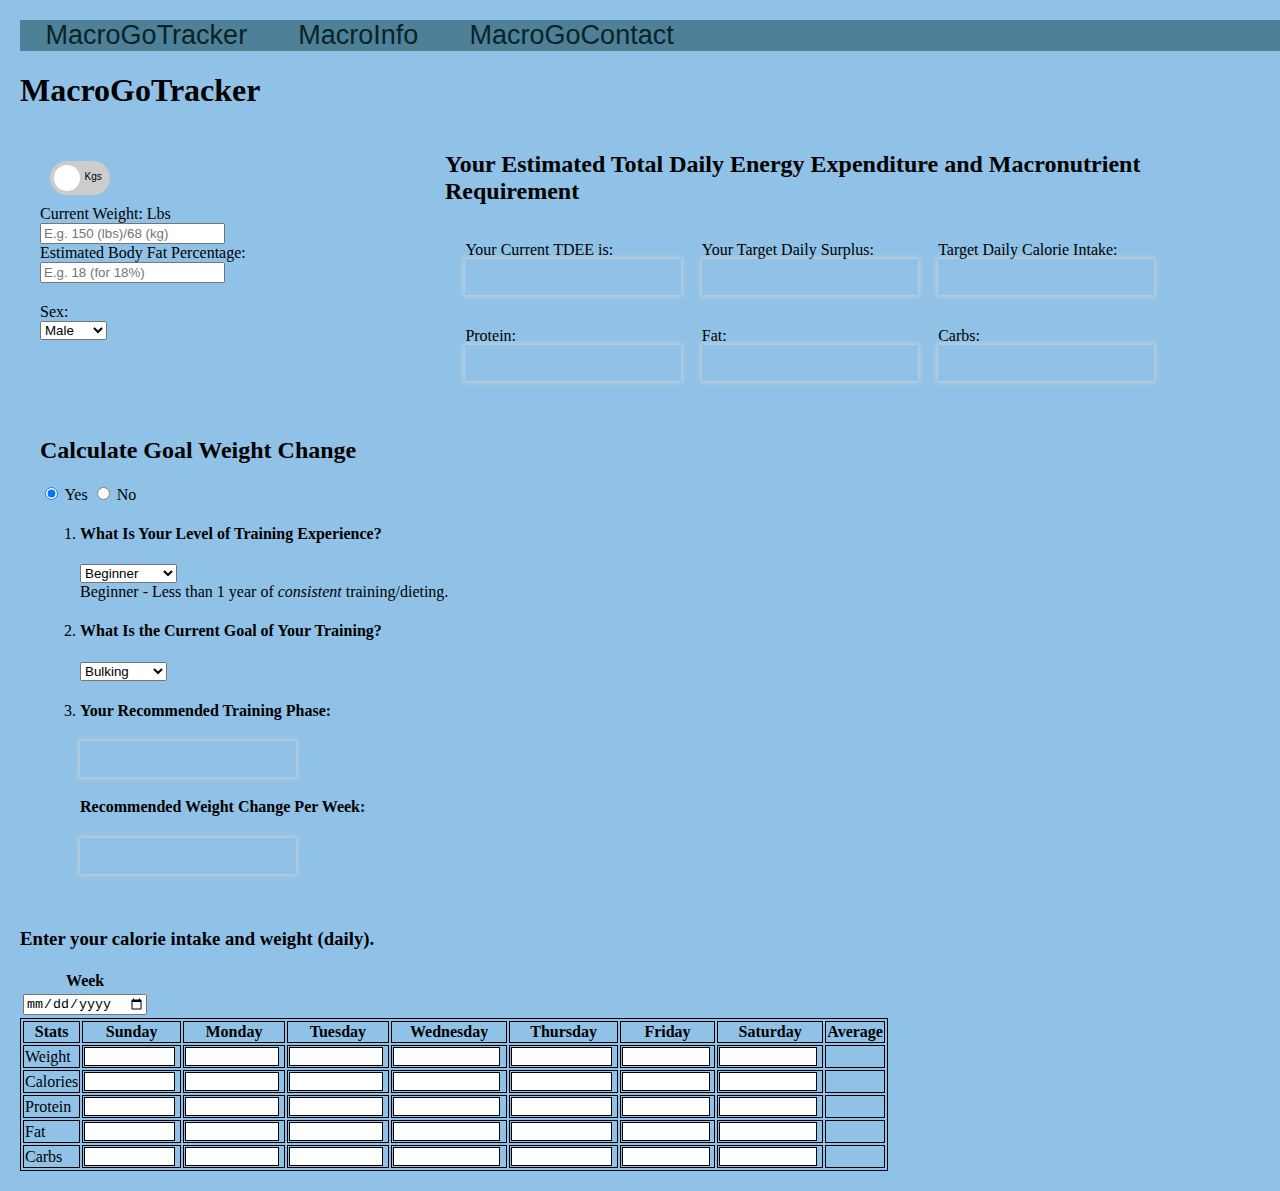
==== index.html @ 8fed7454 "[finishes #181576431] Fixed Toggle bug" ====
<!DOCTYPE html>
<html lang="en">
  <head>
    <meta charset="UTF-8">
    <meta name="viewport" content="width=device-width, initial-scale=1.0">
    <meta http-equiv="X-UA-Compatible" content="ie=edge">
    <title>MacroGoTracker</title>
    <link rel="stylesheet" href="css/mgt.css">
    <!-- jQuery has to go first in the scripts. -->
    <script src="js/jquery-3.6.0.min.js"></script>
    <script src="js/MacroGo.js" defer></script>
    <script src="js/mobileMenu.js" defer></script>
    <script src="js/disappear.js" defer></script>
    <script src="js/validate.js" defer></script>
    
    <!-- Add more scripts with this: <script src="js/.js" defer></script> -->
    <!---->
  </head>
  <body>
  <header>
    <nav>
      <ul>
        <button> 🞬 </button>
        <li>
          <a href ="index.html">MacroGoTracker</a>
        </li>
        <li><a href ="calculationInfo.html">MacroInfo</a>
        </li>
        <li>
          <a href="#Contact">MacroGoContact</a>
        </li>
      </ul>
    </nav>
  </header>
    <h1>MacroGoTracker</h1>
    
    <!--TODO: Connect inputs to calculations and DB-->
    <!-- Likely thinking we'll need to have a submit button to commit info to DB but not refresh the page. -->
    <div class="container">
      <div class="user-info">
        <div>
          <!-- <label>Start Date:</label>
           Unnecessary Calender, intended to sync with daily intake calender but seems redundant?
            <div>
            <input type="date" id="startDate" name="startDate">
          </div> -->
        </div>
        
        <div class="toggle">
          <label class="switch">
            <input type="checkbox" id="Lbs_Kgs" name="Lbs_Kgs" oninput="TDEE();trainingPhaseRec();GoalWeightChange()">
            <span class="slider">
             Lbs &nbsp; Kgs
             </span>
          </label>
        </div>
       
      <ul>
        <li class="warning-heading" id="weightMaxText">Current weight input only allows up to 4 characters (e.g. 9999/999.9)</li>
        <li class="warning-heading" id="fatMaxText">Body fat input only allows up to 2 characters (e.g. 99 for 99%)</li>
      </ul>
       
        <div class="tooltip seperate">
          <label id="weightLabel">Current Weight: Lbs</label>
          <div>
            <input type="number" min="0" id="currentWeight" name="currentWeight" placeholder="E.g. 150 (lbs)/68 (kg)" oninput="validateFormNumber('currentWeight', 'weightSpan');validateInputLength('currentWeight', 4, 'weightMaxText')" onkeyup="TDEE();trainingPhaseRec();GoalWeightChange()">
            <!-- TODO: Add proper placeholder text. -->
            <span class="input-span" id="weightSpan">Please enter a valid number</span>
          </div>
        </div>
        
        <div class="tooltip">
          <label>Estimated Body Fat Percentage:</label>
          <div>
            <input type="number" min="0" id="estBodyFatPercent" name="estBodyFatPercent" placeholder="E.g. 18 (for 18%)" oninput="validateFormNumber('estBodyFatPercent', 'fatSpan');validateInputLength('estBodyFatPercent', 2, 'fatMaxText')" onkeyup="TDEE();trainingPhaseRec();GoalWeightChange()">
            <!-- TODO: Add proper placeholder text. -->
            <span class="input-span" id="fatSpan">Please enter a valid number</span>
          </div>
        </div>
          
        <div class="separate">
          <label>Sex:</label>
          <div>
            <select name="userSex" id="userSex" onchange="TDEE();GoalWeightChange();trainingPhaseRec()">
              <option value="male">Male</option>
              <option value="female">Female</option>
            </select>
          </div>
        </div>
      </div>
      
      <div class="TDEE">
          <h2>Your Estimated Total Daily Energy Expenditure and Macronutrient Requirement</h2>
          <div class="calories">
            <p class = "macros-block">Your Current TDEE is: <output id="currentTDEE"></output> </p>
            <p class = "macros-block">Your Target Daily Surplus: <output id="dailySurplus"></output></p>
            <p class = "macros-block">Target Daily Calorie Intake: <output id="totalCalories"></output> </p>
          </div>
          <div class="nutrients">
            <p class = "macros-block">Protein: <output id="proteinMacro"></output></p>
            <p class = "macros-block">Fat: <output id="fatMacro"></output> </p>
            <p class = "macros-block">Carbs: <output id="carbMacro"></output></p>
          </div>
        </div>
      </div>
    
    <div class="weight-change-goals">
      <div>
        <h2>Calculate Goal Weight Change</h2>
        <input type="radio" id="goalChangeYes" onClick="Disappear();TDEE();trainingPhaseRec();GoalWeightChange()" name="weight-change-goals" checked>
        <label>Yes</label>
        
        <input type="radio" id="goalChangeNo" onClick="Disappear();TDEE();trainingPhaseRec();GoalWeightChange()" name="weight-change-goals">
        <label>No</label>
      </div>
      
      <div id="goal-calculated-menu">
        <ol>
        
        <!--TODO: Have selector input values connected to the calulations.-->
          <li>
            <h4>What Is Your Level of Training Experience?</h4>
              <select name="experience" id="experience" onchange="TDEE();trainingPhaseRec();GoalWeightChange()">
                <option value="beginner" onClick="Disappear()">Beginner</option>
                <option value="intermediate" onClick="Disappear()">Intermediate</option>
                <option value="expert" onClick="Disappear()">Expert</option>
                <!-- <option value=""></option> -->
              </select>
              
              <ul>
                <li id="beginnerDesc">Beginner - Less than 1 year of <em>consistent</em> training/dieting.</li>
                <li id="intermediateDesc">Intermediate - Approximately 1 year of <em>consistent</em> training/dieting.</li>
                <li id="expertDesc">Expert - Several years of <em>consistent</em> training/dieting.</li>
              </ul>
          </li>
          
          <!--TODO: Have selector input values connected to the calulations.-->
          <li>
            <h4>What Is the Current Goal of Your Training?</h4>
            <select name="currentGoal" id="currentGoal" onchange="TDEE();trainingPhaseRec();GoalWeightChange()">
              <option value="bulk">Bulking</option>
              <option value="tone">Toning</option>
              <option value="weightloss">Weightloss</option>
              <!-- <option value=""></option> -->
            </select>
          </li>
          
          <!--TODO: Connect recommended phase calculation output here.-->
          <li>
            <h4>Your Recommended Training Phase:</h4>
            <p><output id="recPhase"></output></p>
            <h4>Recommended Weight Change Per Week:</h4>
            <p><output id="recWeightChangeWeekly"></output></p>
            
            <p id="recPhaseDesc"></p>
          </li>
        </ol>
      </div>
      
      <!--TODO: Connect custom phase calculation output here.-->
      <div id="goal-custom-menu">
        <ul>
          <li>
            <h4>What Is the Current Goal of Your Training?</h4>
            
            <!--TODO: Connect input to calculations.-->
            <!--TODO: After adding alternative weight options, review this section to indicate the chosen measurement system.-->
            <p>
              If you would like have a different goal than the one calculated
              for you, enter the amount of weight change (+/-) you would like to 
              have weekly down below:
            </p>
            <input type="number" id="customWeightChangeWeekly" name="customWeightChangeWeekly">
            
            <p><output id="customPhase"></output></p>
            <p id="customPhaseDesc"></p>
          </li>
        </ul>
      </div>
    </div>

    <div id="StatsTable">
        <h3>Enter your calorie intake and weight (daily).</h3>
        <table>
            <tr>
                <th>Week</th>
            </tr>

            <tr>
                <td><input type="date" id="Week"></td>
            </tr>
        </table>
        <table class="table">
            <tr>
                
                <th>Stats</th>
                <th>Sunday</th>
                <th>Monday</th>
                <th>Tuesday</th>
                <th>Wednesday</th>
                <th>Thursday</th>
                <th>Friday</th>
                <th>Saturday</th>
                <th>Average</th>
            </tr>
            <tr>
                <td>Weight</td>
                <td><input type="number" min="0" id="SunWeight" oninput="validateFormNumber('SunWeight', 'SunWeightSpan')" onkeyup="WeightAvg()"><span class="input-span" id="SunWeightSpan">Please enter a valid number</span></td>
                <td><input type="number" min="0" id="MonWeight" oninput="validateFormNumber('MonWeight', 'MonWeightSpan')" onkeyup="WeightAvg()"><span class="input-span" id="MonWeightSpan">Please enter a valid number</span></td>
                <td><input type="number" min="0" id="TuesWeight" oninput="validateFormNumber('TuesWeight', 'TuesWeightSpan')" onkeyup="WeightAvg()"><span class="input-span" id="TuesWeightSpan">Please enter a valid number</span></td>
                <td><input type="number" min="0" id="WedWeight" oninput="validateFormNumber('WedWeight', 'WedWeightSpan')" onkeyup="WeightAvg()"><span class="input-span" id="WedWeightSpan">Please enter a valid number</span></td>
                <td><input type="number" min="0" id="ThursWeight" oninput="validateFormNumber('ThursWeight', 'ThursWeightSpan')" onkeyup="WeightAvg()"><span class="input-span" id="ThursWeightSpan">Please enter a valid number</span></td>
                <td><input type="number" min="0" id="FriWeight" oninput="validateFormNumber('FriWeight', 'FriWeightSpan')" onkeyup="WeightAvg()"><span class="input-span" id="FriWeightSpan">Please enter a valid number</span></td>
                <td><input type="number" min="0" id="SatWeight" oninput="validateFormNumber('SatWeight', 'SatWeightSpan')" onkeyup="WeightAvg()"><span class="input-span" id="SatWeightSpan">Please enter a valid number</span></td>
                <td id="AverageWeight">
                </td>
            </tr>

            <tr>
                <td>Calories</td>
                <!-- Set min/max value attributes for user safety reasons. Max value is temporary! -->
                <td><input type="number" min="1500" max="5000" id="SunCalories" oninput="validateFormNumber('SunCalories', 'SunCaloriesSpan')" onkeyup="CalorieAvg()"><span class="input-span" id="SunCaloriesSpan">Please enter a valid number</span></td>
                <td><input type="number" min="1500" max="5000" id="MonCalories" oninput="validateFormNumber('MonCalories', 'MonCaloriesSpan')" onkeyup="CalorieAvg()"><span class="input-span" id="MonCaloriesSpan">Please enter a valid number</span></td>
                <td><input type="number" min="1500" max="5000" id="TuesCalories" oninput="validateFormNumber('TuesCalories', 'TuesCaloriesSpan')" onkeyup="CalorieAvg()"><span class="input-span" id="TuesCaloriesSpan">Please enter a valid number</span></td>
                <td><input type="number" min="1500" max="5000" id="WedCalories" oninput="validateFormNumber('WedCalories', 'WedCaloriesSpan')" onkeyup="CalorieAvg()"><span class="input-span" id="WedCaloriesSpan">Please enter a valid number</span></td>
                <td><input type="number" min="1500" max="5000" id="ThursCalories" oninput="validateFormNumber('ThursCalories', 'ThursCaloriesSpan')" onkeyup="CalorieAvg()"><span class="input-span" id="ThursCaloriesSpan">Please enter a valid number</span></td>
                <td><input type="number" min="1500" max="5000" id="FriCalories" oninput="validateFormNumber('FriCalories', 'FriCaloriesSpan')" onkeyup="CalorieAvg()"><span class="input-span" id="FriCaloriesSpan">Please enter a valid number</span></td>
                <td><input type="number" min="1500" max="5000" id="SatCalories" oninput="validateFormNumber('SatCalories', 'SatCaloriesSpan')" onkeyup="CalorieAvg()"><span class="input-span" id="SatCaloriesSpan">Please enter a valid number</span></td>
                <td id="AverageCalories"></td>
            </tr>
            <tr>

                <td>Protein</td>
                <td><input type="number" min="0" id="SunProtein" oninput="validateFormNumber('SunProtein', 'SunProteinSpan')" onkeyup="ProteinAvg()"><span class="input-span" id="SunProteinSpan">Please enter a valid number</span></td>
                <td><input type="number" min="0" id="MonProtein" oninput="validateFormNumber('MonProtein', 'MonProteinSpan')" onkeyup="ProteinAvg()"><span class="input-span" id="MonProteinSpan">Please enter a valid number</span></td>
                <td><input type="number" min="0" id="TuesProtein" oninput="validateFormNumber('TuesProtein', 'TuesProteinSpan')" onkeyup="ProteinAvg()"><span class="input-span" id="TuesProteinSpan">Please enter a valid number</span></td>
                <td><input type="number" min="0" id="WedProtein" oninput="validateFormNumber('WedProtein', 'WedProteinSpan')" onkeyup="ProteinAvg()"><span class="input-span" id="WedProteinSpan">Please enter a valid number</span></td>
                <td><input type="number" min="0" id="ThursProtein" oninput="validateFormNumber('ThursProtein', 'ThursProteinSpan')" onkeyup="ProteinAvg()"><span class="input-span" id="ThursProteinSpan">Please enter a valid number</span></td>
                <td><input type="number" min="0" id="FriProtein" oninput="validateFormNumber('FriProtein', 'FriProteinSpan')" onkeyup="ProteinAvg()"><span class="input-span" id="FriProteinSpan">Please enter a valid number</span></td>
                <td><input type="number" min="0" id="SatProtein" oninput="validateFormNumber('SatProtein', 'SatProteinSpan')" onkeyup="ProteinAvg()"><span class="input-span" id="SatProteinSpan">Please enter a valid number</span></td>
                <td id="AverageProtein">
                </td>
            </tr>
            <tr>

                <td>Fat</td>
                <td><input type="number" min="0" id="SunFat" oninput="validateFormNumber('SunFat', 'SunFatSpan')" onkeyup="FatAvg()"><span class="input-span" id="SunFatSpan">Please enter a valid number</span></td>
                <td><input type="number" min="0" id="MonFat" oninput="validateFormNumber('MonFat', 'MonFatSpan')" onkeyup="FatAvg()"><span class="input-span" id="MonFatSpan">Please enter a valid number</span></td>
                <td><input type="number" min="0" id="TuesFat" oninput="validateFormNumber('TuesFat', 'TuesFatSpan')" onkeyup="FatAvg()"><span class="input-span" id="TuesFatSpan">Please enter a valid number</span></td>
                <td><input type="number" min="0" id="WedFat" oninput="validateFormNumber('WedFat', 'WedFatSpan')" onkeyup="FatAvg()"><span class="input-span" id="WedFatSpan">Please enter a valid number</span></td>
                <td><input type="number" min="0" id="ThursFat" oninput="validateFormNumber('ThursFat', 'ThursFatSpan')" onkeyup="FatAvg()"><span class="input-span" id="ThursFatSpan">Please enter a valid number</span></td>
                <td><input type="number" min="0" id="FriFat" oninput="validateFormNumber('FriFat', 'FriFatSpan')" onkeyup="FatAvg()"><span class="input-span" id="FriFatSpan">Please enter a valid number</span></td>
                <td><input type="number" min="0" id="SatFat" oninput="validateFormNumber('SatFat', 'SatFatSpan')" onkeyup="FatAvg()"><span class="input-span" id="SatFatSpan">Please enter a valid number</span></td>
                <td id="AverageFat">
                </td>
            </tr>
            <tr>

                <td>Carbs</td>
                <td><input type="number" min="0" id="SunCarbs" oninput="validateFormNumber('SunCarbs', 'SunCarbsSpan')" onkeyup="CarbAvg()"><span class="input-span" id="SunCarbsSpan">Please enter a valid number</span></td>
                <td><input type="number" min="0" id="MonCarbs" oninput="validateFormNumber('MonCarbs', 'MonCarbsSpan')" onkeyup="CarbAvg()"><span class="input-span" id="MonCarbsSpan">Please enter a valid number</span></td>
                <td><input type="number" min="0" id="TuesCarbs" oninput="validateFormNumber('TuesCarbs', 'TuesCarbsSpan')" onkeyup="CarbAvg()"><span class="input-span" id="TuesCarbsSpan">Please enter a valid number</span></td>
                <td><input type="number" min="0" id="WedCarbs" oninput="validateFormNumber('WedCarbs', 'WedCarbsSpan')" onkeyup="CarbAvg()"><span class="input-span" id="WedCarbsSpan">Please enter a valid number</span></td>
                <td><input type="number" min="0" id="ThursCarbs" oninput="validateFormNumber('ThursCarbs', 'ThursCarbsSpan')" onkeyup="CarbAvg()"><span class="input-span" id="ThursCarbsSpan">Please enter a valid number</span></td>
                <td><input type="number" min="0" id="FriCarbs" oninput="validateFormNumber('FriCarbs', 'FriCarbsSpan')" onkeyup="CarbAvg())"><span class="input-span" id="FriCarbsSpan">Please enter a valid number</span></td>
                <td><input type="number" min="0" id="SatCarbs" oninput="validateFormNumber('SatCarbs', 'SatCarbsSpan')" onkeyup="CarbAvg()"><span class="input-span" id="SatCarbsSpan">Please enter a valid number</span></td>
                <td id="AverageCarbs">
                </td>
            </tr>
            
        </table>  
    </div>
  </body>
</html>
---- css/mgt.css ----
ul {
  list-style-type: none;
  margin: 0;
  padding: 0;

  /* This option by default dispose the elements in a row */
  display: flex;
}

.input-span {
  display: none;
}

.warning-heading {
  display: none;
  color: red;
}

.error {
  border: 1px solid red;
}

/* https://www.w3schools.com/css/tryit.asp?filename=trycss_tooltip_bottom */

/* Linked code starts here */

.tooltip {
  display: inline-block;
  position: relative;
}

.tooltip .tooltiptext {
  visibility: visible;
  width: 120px;
  background-color: black;
  color: #fff;
  text-align: center;
  border-radius: 6px;
  padding: 5px 0;

  /* Position the tooltip */
  position: absolute;
  z-index: 1;
  top: 100%;
  left: 50%;
  margin-left: -60px;
}

/* Linked code ends here */

/* Temporary borders */
body {
  margin: 10px;
  padding: 10px;
  background-color: #90c2e7;
}

.container {
  display: flex;
}

.user-info {
  gap: 10px;
  padding: 20px;
}

.weight-change-goals {
  padding: 20px;
}

/* stylelint-disable-next-line selector-class-pattern */

.calories {
  display: flex;
}

.nutrients {
  display: flex;
}

.macros-block {
  padding-left: 2.5%;
}

.tdee-button {
  margin-left: 2.5%;
}

label p {
  font-family: Tahoma, sans-serif;
  font-size: 10px;
  padding-left: 10px;
}

.toggle {
  display: flex;
  gap: 10px;
  padding: 10px;
}

.switch {
  position: relative;
  display: inline-block;
  width: 60px;
  height: 34px;
}

.switch input {
  opacity: 0;
  width: 0;
  height: 0;
}

.slider {
  position: absolute;
  cursor: pointer;
  top: 0;
  left: 0;
  right: 0;
  bottom: 0;
  background-color: #ccc;
  transition: 0.4s;
  border-radius: 34px;
  font-family: Tahoma, sans-serif;
  font-size: 10px;
  padding-left: 10px;
  padding-top: 10px;
}

.slider::before {
  position: absolute;
  content: "";
  height: 26px;
  width: 26px;
  left: 4px;
  bottom: 4px;
  background-color: white;
  transition: 0.4s;
  border-radius: 50%;
}

input:checked + .slider {
  background-color: #4e8098;
}

input:focus + .slider {
  box-shadow: 0 0 1px #4e8098;
}

input:checked + .slider::before {
  transform: translateX(26px);
}

/* Output box for recommended training phase */
/* stylelint-disable-next-line selector-id-pattern */
#recPhase {
  box-shadow: 0 0 5px 1px #d3d3d3;
  height: 20px;
  width: 200px;
  display: block;
  padding: 0.5em;
}

/* stylelint-disable-next-line selector-id-pattern */
#recWeightChangeWeekly {
  box-shadow: 0 0 5px 1px #d3d3d3;
  height: 20px;
  width: 200px;
  display: block;
  padding: 0.5em;
}


.weight-change-container {
  margin-right: 30px;
}

/* stylelint-disable-next-line selector-id-pattern */
#customPhase {
  box-shadow: 0 0 5px 1px #d3d3d3;
  height: 30px;
  width: 300px;
  display: block;
  padding: 0.5em;
}

/* Output boxes for TDEE and macro recommendations */
/* stylelint-disable selector-id-pattern */
#currentTDEE,
#dailySurplus,
#totalCalories,
#proteinMacro,
#fatMacro,
#carbMacro { /* stylelint-enable selector-id-pattern */
  box-shadow: 0 0 5px 1px #d3d3d3;
  height: 20px;
  width: 200px;
  display: block;
  padding: 0.5em;
}

.table {
  border: 1px solid;
  width: 70%;
}

.table th,
.table td {
  border: 1px solid;
}

.table input {
  border: 1px solid;
  width: 90%;
}

.separate {
  padding-top: 20px;
}

/* Navigation Styling */
nav li {
  list-style-type: none;

  /* First value is top and bottom side, second value is left and right side */
  margin: 0 2vw;

  /* Font sizze will be 3% of the height of the viewport */
  font-size: 3vh;
}

a {
  text-decoration: none;
  color: #092327;
  font-family: "Segoe UI", Tahoma, Geneva, Verdana, sans-serif;
}

a:hover {
  background-color: #00a9a5;
}

nav {
  width: 100vw;
  background-color: #4e8098;
}

button {
  display: none;
}

.information {
  font-size: 1.2em;
}

/* Change the layout of the navigation bar for all the screens that have a width less or equal than 500px */
@media only screen and (max-width: 500px) {
  button {
    /* Makes the button visible */
    display: block;
    padding: 2vw;
    font-size: 3vh;
    background-color: #4e8098;
    border: none;
    outline: none;
    cursor: pointer;
    align-self: flex-start;
  }

  /* shows elements in a column */
  ul {
    flex-direction: column;
  }

  /* Deletes margin on top or bottom of the tag */
  li {
    margin: 0;
  }

  /* Makes sure that the a tag will take the entire screen */
  a {
    display: block;
  }

  .container {
    display: initial;
  }
}
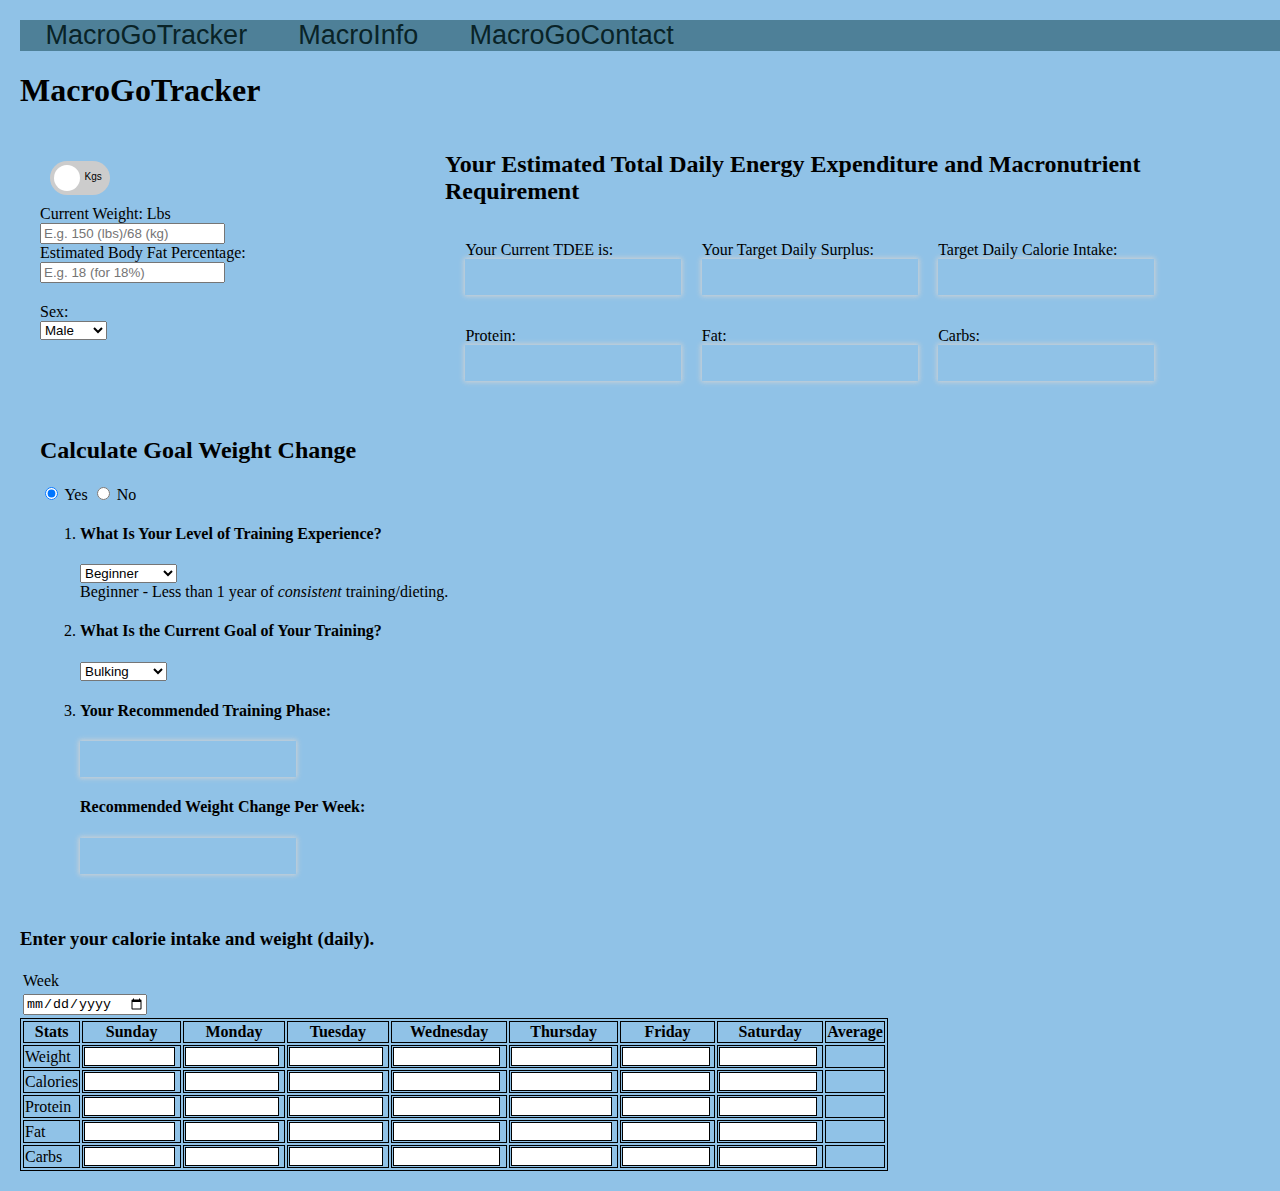
==== commit ba1dfaee: "Table styling" ====
--- a/index.html
+++ b/index.html
@@ -91,12 +91,12 @@
       
       <div class="TDEE">
           <h2>Your Estimated Total Daily Energy Expenditure and Macronutrient Requirement</h2>
-          <div class="calories">
+          <div class="container">
             <p class = "macros-block">Your Current TDEE is: <output id="currentTDEE"></output> </p>
             <p class = "macros-block">Your Target Daily Surplus: <output id="dailySurplus"></output></p>
             <p class = "macros-block">Target Daily Calorie Intake: <output id="totalCalories"></output> </p>
           </div>
-          <div class="nutrients">
+          <div class="container">
             <p class = "macros-block">Protein: <output id="proteinMacro"></output></p>
             <p class = "macros-block">Fat: <output id="fatMacro"></output> </p>
             <p class = "macros-block">Carbs: <output id="carbMacro"></output></p>
@@ -183,7 +183,7 @@
         <h3>Enter your calorie intake and weight (daily).</h3>
         <table>
             <tr>
-                <th>Week</th>
+                <td>Week</td>
             </tr>
 
             <tr>
@@ -205,66 +205,66 @@
             </tr>
             <tr>
                 <td>Weight</td>
-                <td><input type="number" min="0" id="SunWeight" oninput="validateFormNumber('SunWeight', 'SunWeightSpan')" onkeyup="WeightAvg()"><span class="input-span" id="SunWeightSpan">Please enter a valid number</span></td>
-                <td><input type="number" min="0" id="MonWeight" oninput="validateFormNumber('MonWeight', 'MonWeightSpan')" onkeyup="WeightAvg()"><span class="input-span" id="MonWeightSpan">Please enter a valid number</span></td>
-                <td><input type="number" min="0" id="TuesWeight" oninput="validateFormNumber('TuesWeight', 'TuesWeightSpan')" onkeyup="WeightAvg()"><span class="input-span" id="TuesWeightSpan">Please enter a valid number</span></td>
-                <td><input type="number" min="0" id="WedWeight" oninput="validateFormNumber('WedWeight', 'WedWeightSpan')" onkeyup="WeightAvg()"><span class="input-span" id="WedWeightSpan">Please enter a valid number</span></td>
-                <td><input type="number" min="0" id="ThursWeight" oninput="validateFormNumber('ThursWeight', 'ThursWeightSpan')" onkeyup="WeightAvg()"><span class="input-span" id="ThursWeightSpan">Please enter a valid number</span></td>
-                <td><input type="number" min="0" id="FriWeight" oninput="validateFormNumber('FriWeight', 'FriWeightSpan')" onkeyup="WeightAvg()"><span class="input-span" id="FriWeightSpan">Please enter a valid number</span></td>
-                <td><input type="number" min="0" id="SatWeight" oninput="validateFormNumber('SatWeight', 'SatWeightSpan')" onkeyup="WeightAvg()"><span class="input-span" id="SatWeightSpan">Please enter a valid number</span></td>
-                <td id="AverageWeight">
+                <td label="Sunday"><input type="number" min="0" id="SunWeight" oninput="validateFormNumber('SunWeight', 'SunWeightSpan')" onkeyup="WeightAvg()"><span class="input-span" id="SunWeightSpan">Please enter a valid number</span></td>
+                <td label="Monday"><input type="number" min="0" id="MonWeight" oninput="validateFormNumber('MonWeight', 'MonWeightSpan')" onkeyup="WeightAvg()"><span class="input-span" id="MonWeightSpan">Please enter a valid number</span></td>
+                <td label="Tuesday"><input type="number" min="0" id="TuesWeight" oninput="validateFormNumber('TuesWeight', 'TuesWeightSpan')" onkeyup="WeightAvg()"><span class="input-span" id="TuesWeightSpan">Please enter a valid number</span></td>
+                <td label="Wednesday"><input type="number" min="0" id="WedWeight" oninput="validateFormNumber('WedWeight', 'WedWeightSpan')" onkeyup="WeightAvg()"><span class="input-span" id="WedWeightSpan">Please enter a valid number</span></td>
+                <td label="Thursday"><input type="number" min="0" id="ThursWeight" oninput="validateFormNumber('ThursWeight', 'ThursWeightSpan')" onkeyup="WeightAvg()"><span class="input-span" id="ThursWeightSpan">Please enter a valid number</span></td>
+                <td label="Firday"><input type="number" min="0" id="FriWeight" oninput="validateFormNumber('FriWeight', 'FriWeightSpan')" onkeyup="WeightAvg()"><span class="input-span" id="FriWeightSpan">Please enter a valid number</span></td>
+                <td label="Saturday"><input type="number" min="0" id="SatWeight" oninput="validateFormNumber('SatWeight', 'SatWeightSpan')" onkeyup="WeightAvg()"><span class="input-span" id="SatWeightSpan">Please enter a valid number</span></td>
+                <td label="Average" id="AverageWeight">
                 </td>
             </tr>
 
             <tr>
                 <td>Calories</td>
                 <!-- Set min/max value attributes for user safety reasons. Max value is temporary! -->
-                <td><input type="number" min="1500" max="5000" id="SunCalories" oninput="validateFormNumber('SunCalories', 'SunCaloriesSpan')" onkeyup="CalorieAvg()"><span class="input-span" id="SunCaloriesSpan">Please enter a valid number</span></td>
-                <td><input type="number" min="1500" max="5000" id="MonCalories" oninput="validateFormNumber('MonCalories', 'MonCaloriesSpan')" onkeyup="CalorieAvg()"><span class="input-span" id="MonCaloriesSpan">Please enter a valid number</span></td>
-                <td><input type="number" min="1500" max="5000" id="TuesCalories" oninput="validateFormNumber('TuesCalories', 'TuesCaloriesSpan')" onkeyup="CalorieAvg()"><span class="input-span" id="TuesCaloriesSpan">Please enter a valid number</span></td>
-                <td><input type="number" min="1500" max="5000" id="WedCalories" oninput="validateFormNumber('WedCalories', 'WedCaloriesSpan')" onkeyup="CalorieAvg()"><span class="input-span" id="WedCaloriesSpan">Please enter a valid number</span></td>
-                <td><input type="number" min="1500" max="5000" id="ThursCalories" oninput="validateFormNumber('ThursCalories', 'ThursCaloriesSpan')" onkeyup="CalorieAvg()"><span class="input-span" id="ThursCaloriesSpan">Please enter a valid number</span></td>
-                <td><input type="number" min="1500" max="5000" id="FriCalories" oninput="validateFormNumber('FriCalories', 'FriCaloriesSpan')" onkeyup="CalorieAvg()"><span class="input-span" id="FriCaloriesSpan">Please enter a valid number</span></td>
-                <td><input type="number" min="1500" max="5000" id="SatCalories" oninput="validateFormNumber('SatCalories', 'SatCaloriesSpan')" onkeyup="CalorieAvg()"><span class="input-span" id="SatCaloriesSpan">Please enter a valid number</span></td>
-                <td id="AverageCalories"></td>
+                <td label="Sunday"><input type="number" min="1500" max="5000" id="SunCalories" oninput="validateFormNumber('SunCalories', 'SunCaloriesSpan')" onkeyup="CalorieAvg()"><span class="input-span" id="SunCaloriesSpan">Please enter a valid number</span></td>
+                <td label="Monday"><input type="number" min="1500" max="5000" id="MonCalories" oninput="validateFormNumber('MonCalories', 'MonCaloriesSpan')" onkeyup="CalorieAvg()"><span class="input-span" id="MonCaloriesSpan">Please enter a valid number</span></td>
+                <td label="Tuesday"><input type="number" min="1500" max="5000" id="TuesCalories" oninput="validateFormNumber('TuesCalories', 'TuesCaloriesSpan')" onkeyup="CalorieAvg()"><span class="input-span" id="TuesCaloriesSpan">Please enter a valid number</span></td>
+                <td label="Wednesday"><input type="number" min="1500" max="5000" id="WedCalories" oninput="validateFormNumber('WedCalories', 'WedCaloriesSpan')" onkeyup="CalorieAvg()"><span class="input-span" id="WedCaloriesSpan">Please enter a valid number</span></td>
+                <td label="Thursday"><input type="number" min="1500" max="5000" id="ThursCalories" oninput="validateFormNumber('ThursCalories', 'ThursCaloriesSpan')" onkeyup="CalorieAvg()"><span class="input-span" id="ThursCaloriesSpan">Please enter a valid number</span></td>
+                <td label="Friday"><input type="number" min="1500" max="5000" id="FriCalories" oninput="validateFormNumber('FriCalories', 'FriCaloriesSpan')" onkeyup="CalorieAvg()"><span class="input-span" id="FriCaloriesSpan">Please enter a valid number</span></td>
+                <td label="Saturday"><input type="number" min="1500" max="5000" id="SatCalories" oninput="validateFormNumber('SatCalories', 'SatCaloriesSpan')" onkeyup="CalorieAvg()"><span class="input-span" id="SatCaloriesSpan">Please enter a valid number</span></td>
+                <td label="Average" id="AverageCalories"></td>
             </tr>
             <tr>
 
                 <td>Protein</td>
-                <td><input type="number" min="0" id="SunProtein" oninput="validateFormNumber('SunProtein', 'SunProteinSpan')" onkeyup="ProteinAvg()"><span class="input-span" id="SunProteinSpan">Please enter a valid number</span></td>
-                <td><input type="number" min="0" id="MonProtein" oninput="validateFormNumber('MonProtein', 'MonProteinSpan')" onkeyup="ProteinAvg()"><span class="input-span" id="MonProteinSpan">Please enter a valid number</span></td>
-                <td><input type="number" min="0" id="TuesProtein" oninput="validateFormNumber('TuesProtein', 'TuesProteinSpan')" onkeyup="ProteinAvg()"><span class="input-span" id="TuesProteinSpan">Please enter a valid number</span></td>
-                <td><input type="number" min="0" id="WedProtein" oninput="validateFormNumber('WedProtein', 'WedProteinSpan')" onkeyup="ProteinAvg()"><span class="input-span" id="WedProteinSpan">Please enter a valid number</span></td>
-                <td><input type="number" min="0" id="ThursProtein" oninput="validateFormNumber('ThursProtein', 'ThursProteinSpan')" onkeyup="ProteinAvg()"><span class="input-span" id="ThursProteinSpan">Please enter a valid number</span></td>
-                <td><input type="number" min="0" id="FriProtein" oninput="validateFormNumber('FriProtein', 'FriProteinSpan')" onkeyup="ProteinAvg()"><span class="input-span" id="FriProteinSpan">Please enter a valid number</span></td>
-                <td><input type="number" min="0" id="SatProtein" oninput="validateFormNumber('SatProtein', 'SatProteinSpan')" onkeyup="ProteinAvg()"><span class="input-span" id="SatProteinSpan">Please enter a valid number</span></td>
-                <td id="AverageProtein">
+                <td label="Sunday"><input type="number" min="0" id="SunProtein" oninput="validateFormNumber('SunProtein', 'SunProteinSpan')" onkeyup="ProteinAvg()"><span class="input-span" id="SunProteinSpan">Please enter a valid number</span></td>
+                <td label="Monday"><input type="number" min="0" id="MonProtein" oninput="validateFormNumber('MonProtein', 'MonProteinSpan')" onkeyup="ProteinAvg()"><span class="input-span" id="MonProteinSpan">Please enter a valid number</span></td>
+                <td label="Tuesday"><input type="number" min="0" id="TuesProtein" oninput="validateFormNumber('TuesProtein', 'TuesProteinSpan')" onkeyup="ProteinAvg()"><span class="input-span" id="TuesProteinSpan">Please enter a valid number</span></td>
+                <td label="Wednesday"><input type="number" min="0" id="WedProtein" oninput="validateFormNumber('WedProtein', 'WedProteinSpan')" onkeyup="ProteinAvg()"><span class="input-span" id="WedProteinSpan">Please enter a valid number</span></td>
+                <td label="Thursday"><input type="number" min="0" id="ThursProtein" oninput="validateFormNumber('ThursProtein', 'ThursProteinSpan')" onkeyup="ProteinAvg()"><span class="input-span" id="ThursProteinSpan">Please enter a valid number</span></td>
+                <td label="Friday"><input type="number" min="0" id="FriProtein" oninput="validateFormNumber('FriProtein', 'FriProteinSpan')" onkeyup="ProteinAvg()"><span class="input-span" id="FriProteinSpan">Please enter a valid number</span></td>
+                <td label="Saturday"><input type="number" min="0" id="SatProtein" oninput="validateFormNumber('SatProtein', 'SatProteinSpan')" onkeyup="ProteinAvg()"><span class="input-span" id="SatProteinSpan">Please enter a valid number</span></td>
+                <td label="Average" id="AverageProtein">
                 </td>
             </tr>
             <tr>
 
                 <td>Fat</td>
-                <td><input type="number" min="0" id="SunFat" oninput="validateFormNumber('SunFat', 'SunFatSpan')" onkeyup="FatAvg()"><span class="input-span" id="SunFatSpan">Please enter a valid number</span></td>
-                <td><input type="number" min="0" id="MonFat" oninput="validateFormNumber('MonFat', 'MonFatSpan')" onkeyup="FatAvg()"><span class="input-span" id="MonFatSpan">Please enter a valid number</span></td>
-                <td><input type="number" min="0" id="TuesFat" oninput="validateFormNumber('TuesFat', 'TuesFatSpan')" onkeyup="FatAvg()"><span class="input-span" id="TuesFatSpan">Please enter a valid number</span></td>
-                <td><input type="number" min="0" id="WedFat" oninput="validateFormNumber('WedFat', 'WedFatSpan')" onkeyup="FatAvg()"><span class="input-span" id="WedFatSpan">Please enter a valid number</span></td>
-                <td><input type="number" min="0" id="ThursFat" oninput="validateFormNumber('ThursFat', 'ThursFatSpan')" onkeyup="FatAvg()"><span class="input-span" id="ThursFatSpan">Please enter a valid number</span></td>
-                <td><input type="number" min="0" id="FriFat" oninput="validateFormNumber('FriFat', 'FriFatSpan')" onkeyup="FatAvg()"><span class="input-span" id="FriFatSpan">Please enter a valid number</span></td>
-                <td><input type="number" min="0" id="SatFat" oninput="validateFormNumber('SatFat', 'SatFatSpan')" onkeyup="FatAvg()"><span class="input-span" id="SatFatSpan">Please enter a valid number</span></td>
-                <td id="AverageFat">
+                <td label="Sunday"><input type="number" min="0" id="SunFat" oninput="validateFormNumber('SunFat', 'SunFatSpan')" onkeyup="FatAvg()"><span class="input-span" id="SunFatSpan">Please enter a valid number</span></td>
+                <td label="Monday"><input type="number" min="0" id="MonFat" oninput="validateFormNumber('MonFat', 'MonFatSpan')" onkeyup="FatAvg()"><span class="input-span" id="MonFatSpan">Please enter a valid number</span></td>
+                <td label="Tuesday"><input type="number" min="0" id="TuesFat" oninput="validateFormNumber('TuesFat', 'TuesFatSpan')" onkeyup="FatAvg()"><span class="input-span" id="TuesFatSpan">Please enter a valid number</span></td>
+                <td label="Wednesday"><input type="number" min="0" id="WedFat" oninput="validateFormNumber('WedFat', 'WedFatSpan')" onkeyup="FatAvg()"><span class="input-span" id="WedFatSpan">Please enter a valid number</span></td>
+                <td label="Thursday"><input type="number" min="0" id="ThursFat" oninput="validateFormNumber('ThursFat', 'ThursFatSpan')" onkeyup="FatAvg()"><span class="input-span" id="ThursFatSpan">Please enter a valid number</span></td>
+                <td label="Friday"><input type="number" min="0" id="FriFat" oninput="validateFormNumber('FriFat', 'FriFatSpan')" onkeyup="FatAvg()"><span class="input-span" id="FriFatSpan">Please enter a valid number</span></td>
+                <td label="Saturday"><input type="number" min="0" id="SatFat" oninput="validateFormNumber('SatFat', 'SatFatSpan')" onkeyup="FatAvg()"><span class="input-span" id="SatFatSpan">Please enter a valid number</span></td>
+                <td label="Average" id="AverageFat">
                 </td>
             </tr>
             <tr>
 
                 <td>Carbs</td>
-                <td><input type="number" min="0" id="SunCarbs" oninput="validateFormNumber('SunCarbs', 'SunCarbsSpan')" onkeyup="CarbAvg()"><span class="input-span" id="SunCarbsSpan">Please enter a valid number</span></td>
-                <td><input type="number" min="0" id="MonCarbs" oninput="validateFormNumber('MonCarbs', 'MonCarbsSpan')" onkeyup="CarbAvg()"><span class="input-span" id="MonCarbsSpan">Please enter a valid number</span></td>
-                <td><input type="number" min="0" id="TuesCarbs" oninput="validateFormNumber('TuesCarbs', 'TuesCarbsSpan')" onkeyup="CarbAvg()"><span class="input-span" id="TuesCarbsSpan">Please enter a valid number</span></td>
-                <td><input type="number" min="0" id="WedCarbs" oninput="validateFormNumber('WedCarbs', 'WedCarbsSpan')" onkeyup="CarbAvg()"><span class="input-span" id="WedCarbsSpan">Please enter a valid number</span></td>
-                <td><input type="number" min="0" id="ThursCarbs" oninput="validateFormNumber('ThursCarbs', 'ThursCarbsSpan')" onkeyup="CarbAvg()"><span class="input-span" id="ThursCarbsSpan">Please enter a valid number</span></td>
-                <td><input type="number" min="0" id="FriCarbs" oninput="validateFormNumber('FriCarbs', 'FriCarbsSpan')" onkeyup="CarbAvg())"><span class="input-span" id="FriCarbsSpan">Please enter a valid number</span></td>
-                <td><input type="number" min="0" id="SatCarbs" oninput="validateFormNumber('SatCarbs', 'SatCarbsSpan')" onkeyup="CarbAvg()"><span class="input-span" id="SatCarbsSpan">Please enter a valid number</span></td>
-                <td id="AverageCarbs">
+                <td label="Sunday"><input type="number" min="0" id="SunCarbs" oninput="validateFormNumber('SunCarbs', 'SunCarbsSpan')" onkeyup="CarbAvg()"><span class="input-span" id="SunCarbsSpan">Please enter a valid number</span></td>
+                <td label="Monday"><input type="number" min="0" id="MonCarbs" oninput="validateFormNumber('MonCarbs', 'MonCarbsSpan')" onkeyup="CarbAvg()"><span class="input-span" id="MonCarbsSpan">Please enter a valid number</span></td>
+                <td label="Tuesday"><input type="number" min="0" id="TuesCarbs" oninput="validateFormNumber('TuesCarbs', 'TuesCarbsSpan')" onkeyup="CarbAvg()"><span class="input-span" id="TuesCarbsSpan">Please enter a valid number</span></td>
+                <td label="Wednesday"><input type="number" min="0" id="WedCarbs" oninput="validateFormNumber('WedCarbs', 'WedCarbsSpan')" onkeyup="CarbAvg()"><span class="input-span" id="WedCarbsSpan">Please enter a valid number</span></td>
+                <td label="Thursday"><input type="number" min="0" id="ThursCarbs" oninput="validateFormNumber('ThursCarbs', 'ThursCarbsSpan')" onkeyup="CarbAvg()"><span class="input-span" id="ThursCarbsSpan">Please enter a valid number</span></td>
+                <td label="Friday"><input type="number" min="0" id="FriCarbs" oninput="validateFormNumber('FriCarbs', 'FriCarbsSpan')" onkeyup="CarbAvg())"><span class="input-span" id="FriCarbsSpan">Please enter a valid number</span></td>
+                <td label="Saturday"><input type="number" min="0" id="SatCarbs" oninput="validateFormNumber('SatCarbs', 'SatCarbsSpan')" onkeyup="CarbAvg()"><span class="input-span" id="SatCarbsSpan">Please enter a valid number</span></td>
+                <td label="Average" id="AverageCarbs">
                 </td>
             </tr>
             
--- a/css/mgt.css
+++ b/css/mgt.css
@@ -69,14 +69,6 @@
 }
 
 /* stylelint-disable-next-line selector-class-pattern */
-
-.calories {
-  display: flex;
-}
-
-.nutrients {
-  display: flex;
-}
 
 .macros-block {
   padding-left: 2.5%;
@@ -253,6 +245,18 @@
 }
 
 /* Change the layout of the navigation bar for all the screens that have a width less or equal than 500px */
+@media only screen and (max-width: 800px) {
+  .container {
+    display: initial;
+  }
+  
+  .calories {
+    display: initial;
+  }
+
+}
+
+/* Change the layout of the navigation bar for all the screens that have a width less or equal than 500px */
 @media only screen and (max-width: 500px) {
   button {
     /* Makes the button visible */
@@ -284,4 +288,20 @@
   .container {
     display: initial;
   }
-}
+  
+  table th {
+    display: none;
+  }  
+  
+  table td {
+    display: flex;
+  }
+  
+   table td::before {
+    content: attr(label);
+    font-weight: bold;
+    width: 120px;
+    min-width: 120px;
+  }
+}
+}
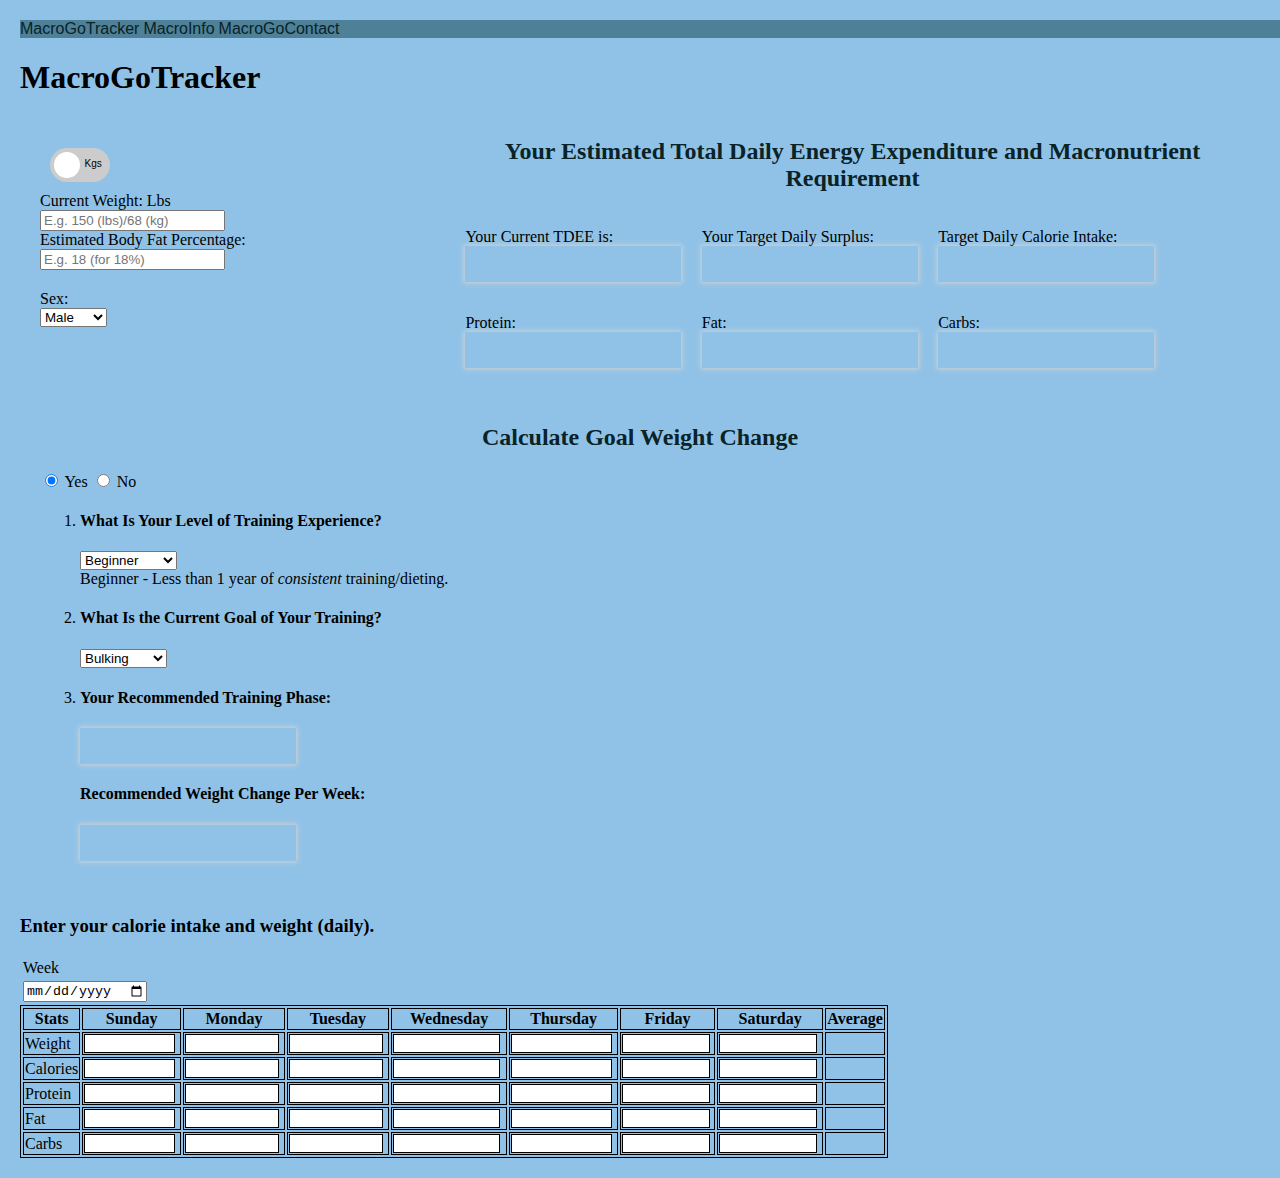
==== commit 771e5954: "Add navigation bar that is mobile friendly" ====
--- a/index.html
+++ b/index.html
@@ -19,17 +19,12 @@
   <body>
   <header>
     <nav>
-      <ul>
-        <button> 🞬 </button>
-        <li>
-          <a href ="index.html">MacroGoTracker</a>
-        </li>
-        <li><a href ="calculationInfo.html">MacroInfo</a>
-        </li>
-        <li>
-          <a href="#Contact">MacroGoContact</a>
-        </li>
-      </ul>
+      <div class="topnav" id="myTopnav">
+        <a href="macroGoTracker.html" class="active">MacroGoTracker</a>
+        <a href="calculationInfo.html">MacroInfo</a>
+        <a href="feedbackpage.html">MacroGoContact</a>
+        <a href="javascript:void(0);" class="icon" onclick="myFunction()"></a>
+      </div>
     </nav>
   </header>
     <h1>MacroGoTracker</h1>
@@ -262,7 +257,7 @@
                 <td label="Tuesday"><input type="number" min="0" id="TuesCarbs" oninput="validateFormNumber('TuesCarbs', 'TuesCarbsSpan')" onkeyup="CarbAvg()"><span class="input-span" id="TuesCarbsSpan">Please enter a valid number</span></td>
                 <td label="Wednesday"><input type="number" min="0" id="WedCarbs" oninput="validateFormNumber('WedCarbs', 'WedCarbsSpan')" onkeyup="CarbAvg()"><span class="input-span" id="WedCarbsSpan">Please enter a valid number</span></td>
                 <td label="Thursday"><input type="number" min="0" id="ThursCarbs" oninput="validateFormNumber('ThursCarbs', 'ThursCarbsSpan')" onkeyup="CarbAvg()"><span class="input-span" id="ThursCarbsSpan">Please enter a valid number</span></td>
-                <td label="Friday"><input type="number" min="0" id="FriCarbs" oninput="validateFormNumber('FriCarbs', 'FriCarbsSpan')" onkeyup="CarbAvg())"><span class="input-span" id="FriCarbsSpan">Please enter a valid number</span></td>
+                <td label="Friday"><input type="number" min="0" id="FriCarbs" oninput="validateFormNumber('FriCarbs', 'FriCarbsSpan')" onkeyup="CarbAvg()"><span class="input-span" id="FriCarbsSpan">Please enter a valid number</span></td>
                 <td label="Saturday"><input type="number" min="0" id="SatCarbs" oninput="validateFormNumber('SatCarbs', 'SatCarbsSpan')" onkeyup="CarbAvg()"><span class="input-span" id="SatCarbsSpan">Please enter a valid number</span></td>
                 <td label="Average" id="AverageCarbs">
                 </td>
--- a/css/mgt.css
+++ b/css/mgt.css
@@ -143,6 +143,72 @@
   transform: translateX(26px);
 }
 
+/* Style for feedback form */
+
+h2{
+    text-align: center;
+    color: #092327;
+}
+.form-style {
+  margin:10px auto;
+  width: 400px;
+  padding: 20px 12px 10px 20px;
+  font: 14px "Lucida Sans Unicode", "Lucida Grande", sans-serif;
+}
+.form-style td {
+  padding: 0;
+  display: block;
+  list-style: none;
+  margin: 10px 0 0 0;
+}
+.form-style label{
+  margin:0 0 3px 0;
+  padding:0px;
+  display:block;
+  font-weight: bold;
+}
+.form-style .required{
+  color:red;
+}
+.form-style input[type=submit], .form-style input[type=reset]{
+  background: #00A9A5;
+  padding: 8px 15px 8px 15px;
+  border: none;
+  color: #fff;
+}
+.form-style input[type=submit]:hover, .form-style input[type=reset]:hover{
+  background: #00A9A5;
+  box-shadow:none;
+}
+.form-style .field-textarea{
+  height: 100px;
+}
+.form-style input[type=text], 
+.form-style input[type=email],
+textarea{
+  box-sizing: border-box;
+  border:1px solid #BEBEBE;
+  padding: 7px;
+  margin:0px;
+  transition: all 0.30s ease-in-out;
+  outline: none; 
+}
+.form-style .long{
+  width: 100%;
+}
+.form-style input[type=text]:focus, 
+.form-style input[type=email]:focus,
+.form-style textarea:focus{
+  box-shadow: 0 0 8px #092327;
+  border: 1px solid #092327;
+}
+.error{
+  color: #D8000C;
+  background-color: #FFBABA;
+}
+
+
+
 /* Output box for recommended training phase */
 /* stylelint-disable-next-line selector-id-pattern */
 #recPhase {
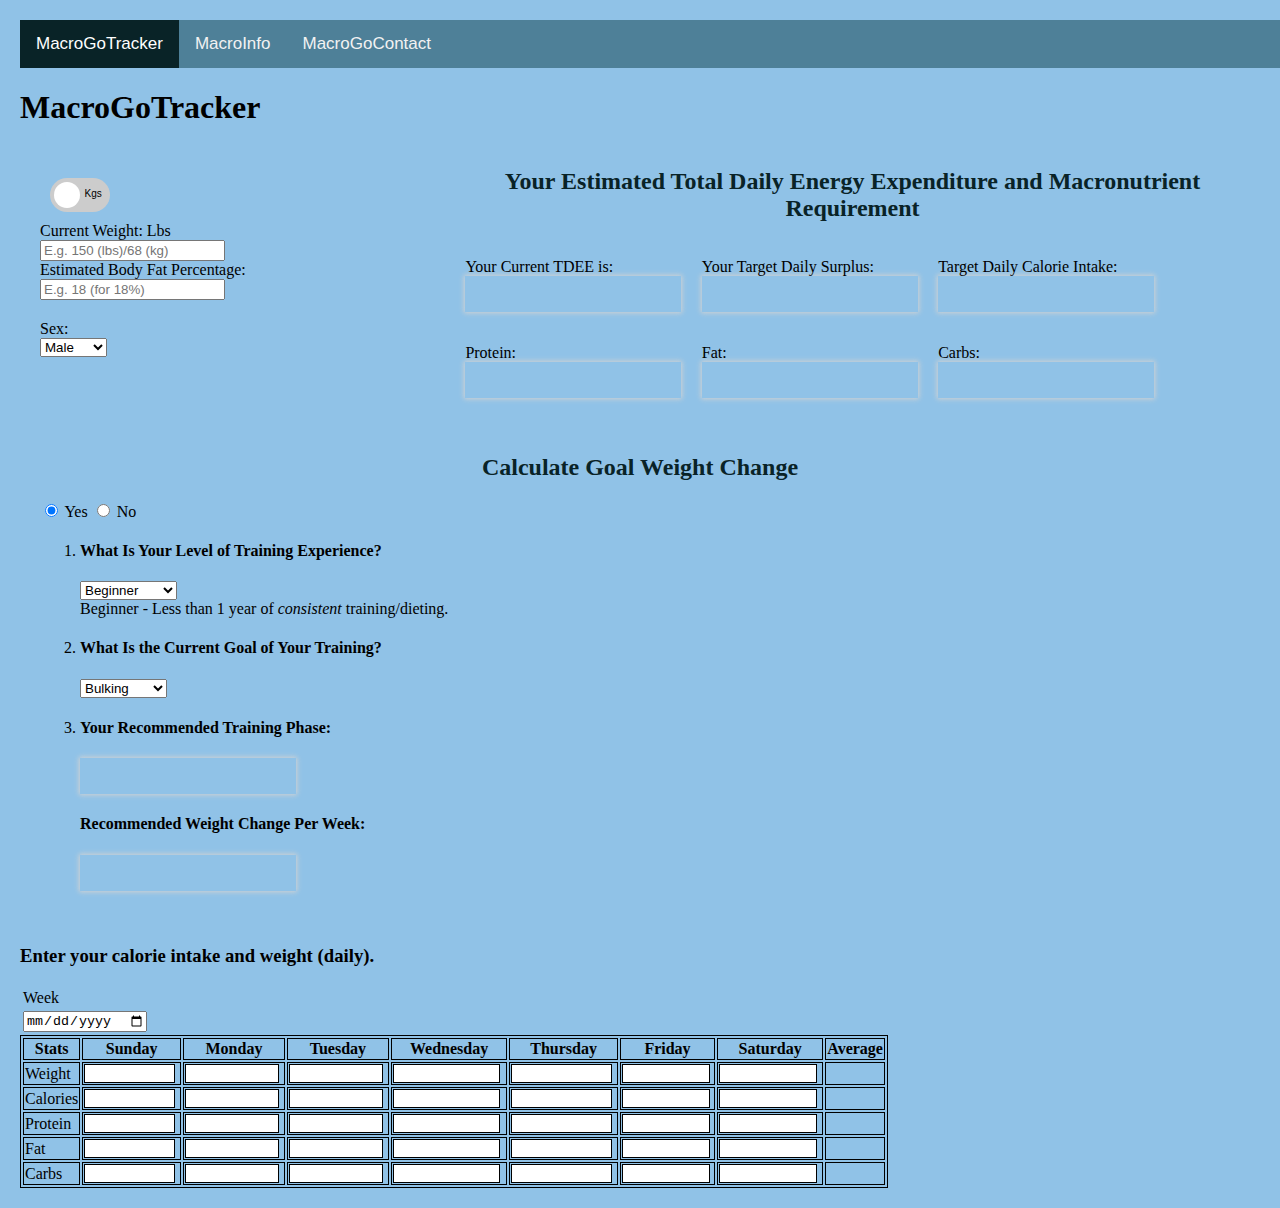
==== commit 5bbf2684: "Change page link in nav bar" ====
--- a/index.html
+++ b/index.html
@@ -22,7 +22,7 @@
       <div class="topnav" id="myTopnav">
         <a href="macroGoTracker.html" class="active">MacroGoTracker</a>
         <a href="calculationInfo.html">MacroInfo</a>
-        <a href="feedbackpage.html">MacroGoContact</a>
+        <a href="feedBackForm.html">MacroGoContact</a>
         <a href="javascript:void(0);" class="icon" onclick="myFunction()"></a>
       </div>
     </nav>
--- a/css/mgt.css
+++ b/css/mgt.css
@@ -324,6 +324,28 @@
 
 /* Change the layout of the navigation bar for all the screens that have a width less or equal than 500px */
 @media only screen and (max-width: 500px) {
+
+ .topnav a:not(:first-child) {display: none;}
+ .topnav a.icon {
+   float: right;
+   display: block;
+ }
+    
+ .topnav.responsive {position: relative;}
+ .topnav.responsive a.icon {
+   position: absolute;
+   right: 0;
+   top: 0;
+ }
+ .topnav.responsive a {
+   float: none;
+   display: block;
+   text-align: left;
+ }
+
+
+
+
   button {
     /* Makes the button visible */
     display: block;
@@ -370,4 +392,40 @@
     min-width: 120px;
   }
 }
-}
+
+
+  /* Add a black background color to the top navigation */
+.topnav {
+    background-color: #4E8098;
+    overflow: hidden;
+  }
+  
+  /* Style the links inside the navigation bar */
+  .topnav a {
+    float: left;
+    display: block;
+    color: #f2f2f2;
+    text-align: center;
+    padding: 14px 16px;
+    text-decoration: none;
+    font-size: 17px;
+  }
+  
+  /* Change the color of links on hover */
+  .topnav a:hover {
+    background-color: #00A9A5;
+    color: #092327;
+  }
+  
+  /* Add an active class to highlight the current page */
+  .topnav a.active {
+    background-color: #092327;
+    color: white;
+  }
+  
+  /* Hide the link that should open and close the topnav on small screens */
+  .topnav .icon {
+    display: none;
+  }
+
+
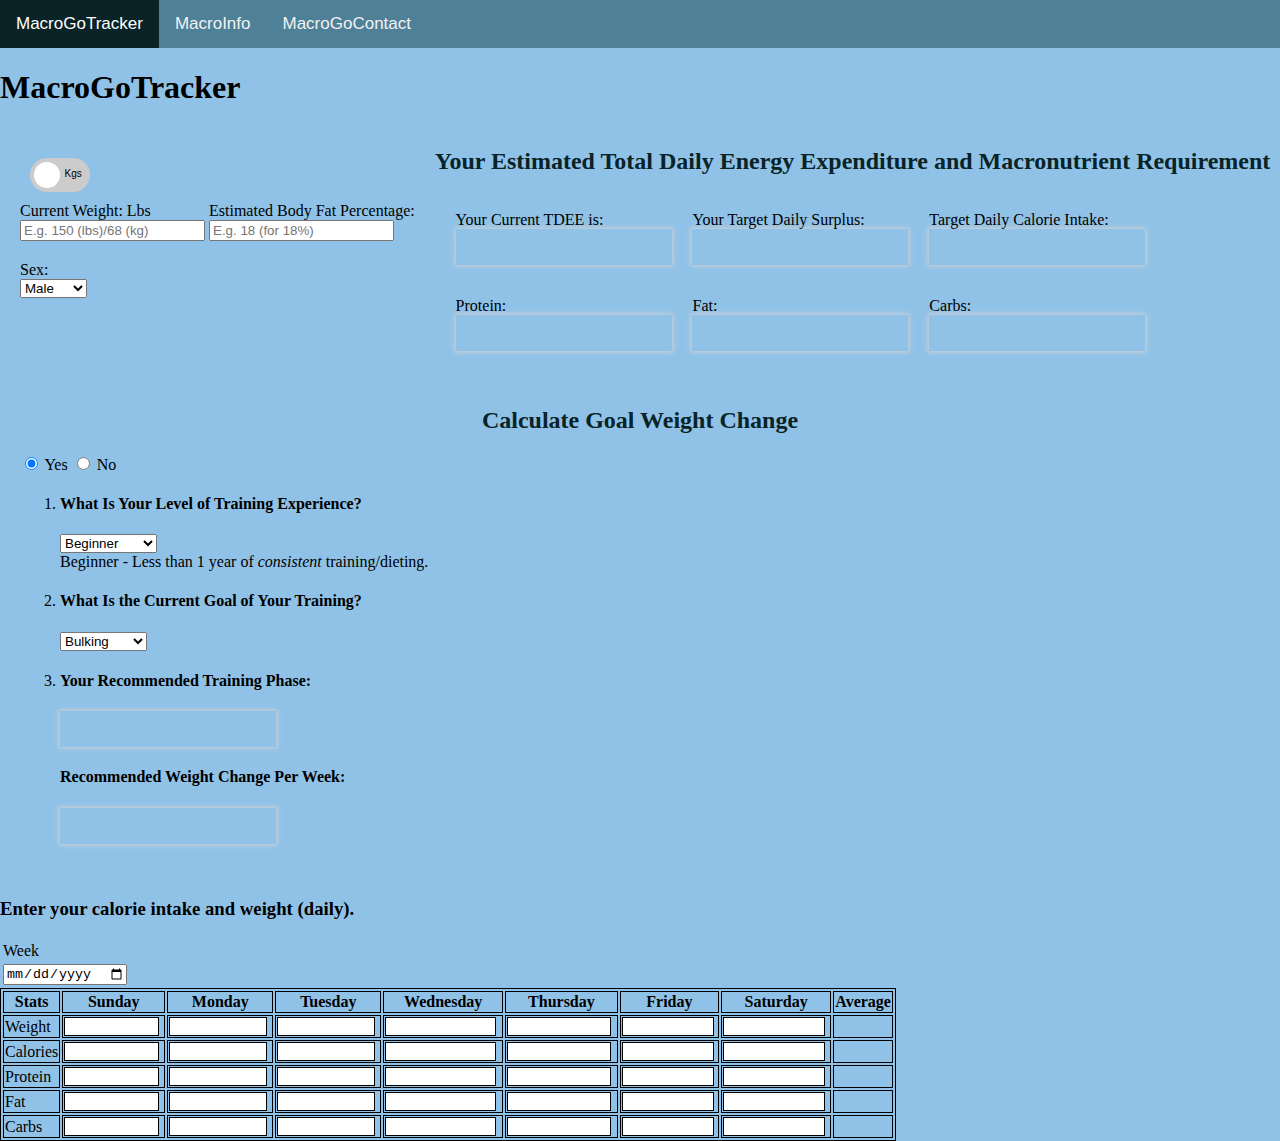
==== commit 97971e1f: "[Finishes #181323790] Store user data in some form." ====
--- a/index.html
+++ b/index.html
@@ -12,6 +12,7 @@
     <script src="js/mobileMenu.js" defer></script>
     <script src="js/disappear.js" defer></script>
     <script src="js/validate.js" defer></script>
+    <script src="js/localStorage.js" defer></script>
     
     <!-- Add more scripts with this: <script src="js/.js" defer></script> -->
     <!---->
@@ -20,7 +21,7 @@
   <header>
     <nav>
       <div class="topnav" id="myTopnav">
-        <a href="macroGoTracker.html" class="active">MacroGoTracker</a>
+        <a href="index.html" class="active">MacroGoTracker</a>
         <a href="calculationInfo.html">MacroInfo</a>
         <a href="feedBackForm.html">MacroGoContact</a>
         <a href="javascript:void(0);" class="icon" onclick="myFunction()"></a>
--- a/css/mgt.css
+++ b/css/mgt.css
@@ -50,9 +50,10 @@
 
 /* Temporary borders */
 body {
-  margin: 10px;
-  padding: 10px;
+  margin: 0px;
+  padding: 0px;
   background-color: #90c2e7;
+  overflow-x: hidden;
 }
 
 .container {
@@ -310,7 +311,7 @@
   font-size: 1.2em;
 }
 
-/* Change the layout of the navigation bar for all the screens that have a width less or equal than 500px */
+/* Change the layout of the navigation bar for all the screens that have a width less or equal than 800px */
 @media only screen and (max-width: 800px) {
   .container {
     display: initial;
@@ -394,7 +395,7 @@
 }
 
 
-  /* Add a black background color to the top navigation */
+  /* Add a background color to the top navigation */
 .topnav {
     background-color: #4E8098;
     overflow: hidden;
